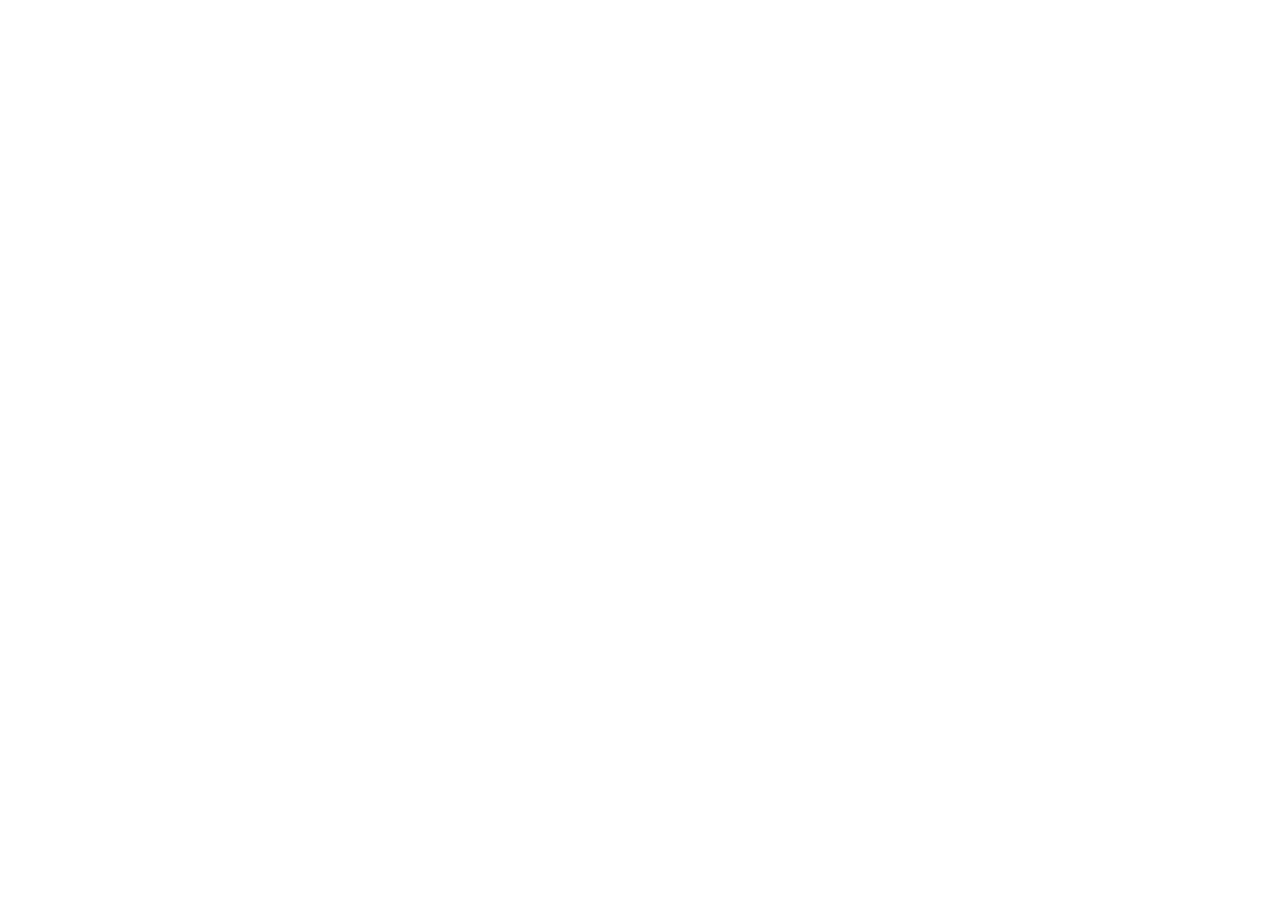
==== pheatures.js/index.html @ b2d4e85c "Create index.html" ====
<!doctype html>
<html lang="en">
  <head>
    <meta charset="UTF-8" />
    <meta name="viewport" content="width=device-width, initial-scale=1.0" />
    <title>Pheatures JS</title>
    <script type="module" crossorigin src="/assets/index-czYhiJKk.js"></script>
    <link rel="stylesheet" crossorigin href="/assets/index-DvNXsyht.css">
  </head>
  <body>
    <div id="root"></div>
  </body>
</html>
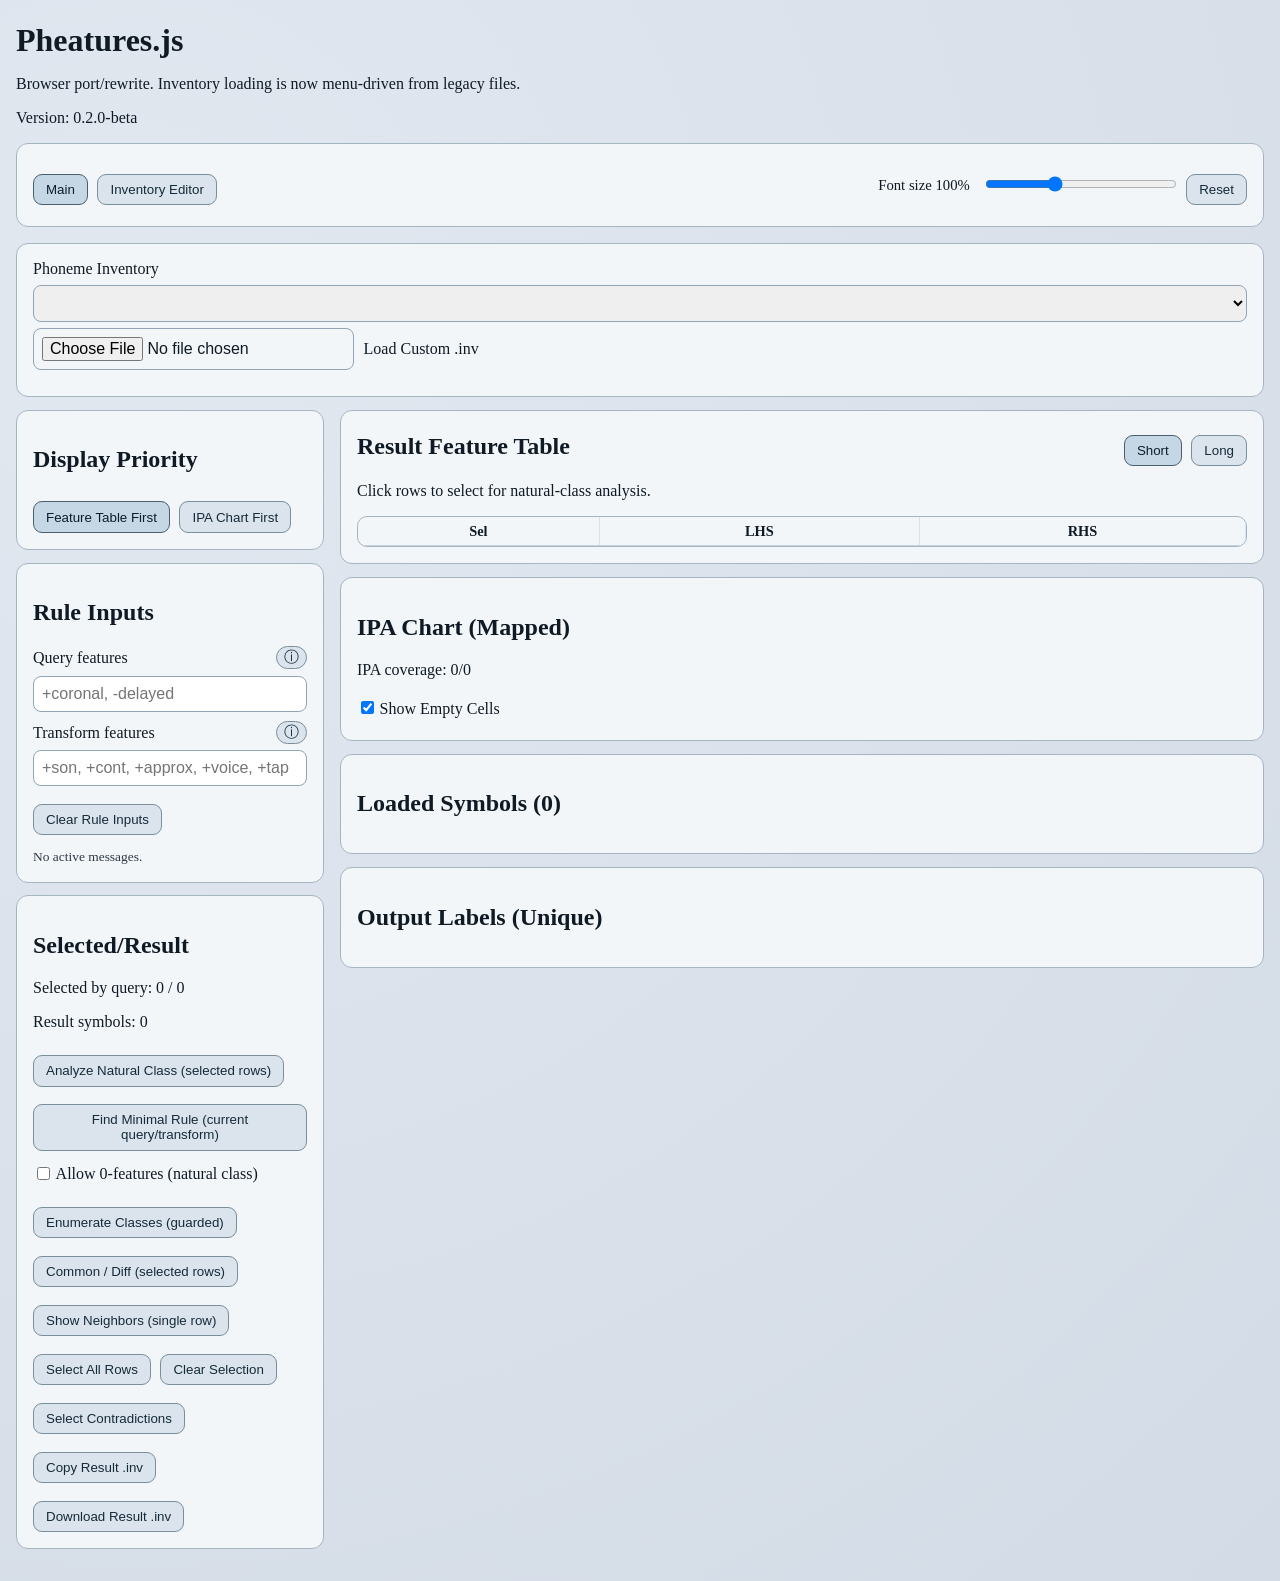
==== commit 1b0d8b1e: "Fix path to js" ====
--- a/pheatures.js/index.html
+++ b/pheatures.js/index.html
@@ -3,9 +3,9 @@
   <head>
     <meta charset="UTF-8" />
     <meta name="viewport" content="width=device-width, initial-scale=1.0" />
-    <title>Pheatures JS</title>
-    <script type="module" crossorigin src="/assets/index-czYhiJKk.js"></script>
-    <link rel="stylesheet" crossorigin href="/assets/index-DvNXsyht.css">
+    <title>Pheatures.js</title>
+    <script type="module" crossorigin src="./assets/index-czYhiJKk.js"></script>
+    <link rel="stylesheet" crossorigin href="./assets/index-DvNXsyht.css">
   </head>
   <body>
     <div id="root"></div>
--- a/pheatures.js/assets/index-DvNXsyht.css
+++ b/pheatures.js/assets/index-DvNXsyht.css
@@ -0,0 +1 @@
+@font-face{font-family:Doulos SIL;src:url(/fonts/DoulosSIL-Regular.woff2) format("woff2"),url(/fonts/DoulosSIL-Regular.woff) format("woff");font-weight:400;font-style:normal;font-display:swap}:root{--bg-a: #e2e8f0;--bg-b: #d3dbe6;--ink: #101a24;--card: #f2f6f9;--accent: #214961;--chip: #d1dfeb;--chip-border: #b0c2d1;--panel-border: #a6b5c2;--control-border: #92a4b5;--help-border: #a3b2bf;--help-bg: #eaf1f7;--inline-message: #2d3844;--button-border: #7a8e9b;--button-bg: #dbe4ec;--button-fg: #152b3a;--button-active-bg: #c5d6e4;--button-active-border: #4a5f6e;--button-active-fg: #0d1e29;--report-border: #99abbd;--report-bg: #edf3f8;--table-border-bottom: #c5d1dc;--table-border-right: #d9e2eb;--row-hover-bg: #e6eef4;--row-contr-bg: #f9ecea;--cell-selected-bg: #c5d6e4;--cell-contr-bg: #f5dbd9;--editor-header-bg: #d9e0ea;--editor-header-fg: #3d4652;--editor-derived-row-bg: #ebf0f5;--ipa-zoom-factor: 1}*{box-sizing:border-box}body{margin:0;color:var(--ink);font-family:"Noto Serif","Source Serif 4",serif;background:radial-gradient(circle at 10% 20%,var(--bg-a),var(--bg-b))}.layout{max-width:1400px;margin:0 auto;padding:1.4rem 1rem 2rem}h1{margin:0;font-size:clamp(1.6rem,2.5vw,2.3rem)}.panel{margin-top:1rem;padding:1rem;border:1px solid var(--panel-border);border-radius:12px;background:var(--card)}.panel-title-row{display:flex;justify-content:space-between;gap:.8rem;align-items:center;flex-wrap:wrap}.panel-title-row h2{margin:0}.compact-panel{margin-top:.8rem}.main-grid{margin-top:.8rem;display:grid;grid-template-columns:minmax(290px,1fr) minmax(0,3fr);gap:1rem;align-items:start}.main-left-column,.main-right-column{min-width:0}.main-right-column .panel:first-child,.main-left-column .panel:first-child{margin-top:0}select{width:100%;margin-top:.4rem;padding:.5rem;border:1px solid var(--control-border);border-radius:8px;font-size:1rem}.inline-select{width:auto;min-width:14rem;margin-left:.4rem}input{width:100%;margin-top:.4rem;margin-bottom:.6rem;padding:.5rem;border:1px solid var(--control-border);border-radius:8px;font-size:1rem}input[type=file]{width:auto;margin-right:.6rem}input[type=checkbox]{width:auto;margin-right:.35rem}input[type=range]{width:12rem;margin-left:.5rem;vertical-align:middle}.chips{display:flex;flex-wrap:wrap;gap:.45rem}.chip{background:var(--chip);border:1px solid var(--chip-border);color:var(--accent);border-radius:999px;padding:.2rem .55rem;font-size:.95rem}.actions{display:flex;gap:.6rem;flex-wrap:wrap;align-items:center}.top-nav-zoom{margin-left:auto;display:flex;align-items:center;gap:.45rem;flex-wrap:wrap}.top-nav-zoom label{font-size:.92rem}.rule-actions-row{gap:.8rem}.field-label-row{display:flex;align-items:center;justify-content:space-between;gap:.45rem}.info-button{margin-top:0;padding:.1rem .45rem;border-radius:999px;font-size:.92rem;line-height:1.2}.rule-help-popover{margin-top:.35rem;margin-bottom:.5rem;border:1px solid var(--help-border);border-radius:8px;background:var(--help-bg);padding:.55rem .6rem;font-size:.9rem;line-height:1.3}.rule-help-popover p{margin:.16rem 0}.rule-help-feature-list{max-height:9.2rem;overflow:auto}.inline-messages{font-size:.84rem;line-height:1.3;color:var(--inline-message);flex:1 1 300px;min-width:220px;white-space:pre-line}button{margin-top:.5rem;border:1px solid var(--button-border);background:var(--button-bg);color:var(--button-fg);padding:.45rem .75rem;border-radius:9px;cursor:pointer}button.active-view-button{background:var(--button-active-bg);border-color:var(--button-active-border);color:var(--button-active-fg)}.report{margin-top:.8rem;padding:.6rem;border:1px dashed var(--report-border);border-radius:10px;background:var(--report-bg)}.report p{margin:.2rem 0}.report pre{margin:.4rem 0 0;white-space:pre-wrap;font-family:IBM Plex Mono,Fira Code,monospace;font-size:.82rem}.table-wrap{overflow:auto;border:1px solid var(--panel-border);border-radius:10px}table{border-collapse:collapse;width:max-content;min-width:100%;font-size:.9rem}th,td{border-bottom:1px solid var(--table-border-bottom);border-right:1px solid var(--table-border-right);padding:.35rem .45rem;white-space:nowrap}tr:hover{background:var(--row-hover-bg)}.contr-row{background:var(--row-contr-bg)}.selected-cell{background:var(--cell-selected-bg)}.contr-cell{background:var(--cell-contr-bg)}.ipa-block{margin-top:.9rem}.ipa-block h3{margin-bottom:.5rem}.ipa-table td{min-width:3.6em;height:2.2em;text-align:center;vertical-align:middle;font-size:calc(1.07em * var(--ipa-zoom-factor, 1));font-family:Doulos SIL,"Noto Serif","Source Serif 4",serif;line-height:1.15}.ipa-table,.ipa-table *{font-family:Doulos SIL,"Noto Serif","Source Serif 4",serif}.mapped-ipa-table td{min-width:3.2em;height:3.2em;padding:.2rem .25rem}.mapped-ipa-table-square td{width:2.55em;min-width:2.55em;height:2.55em;padding:.2rem}.ipa-cell-content{display:block;text-align:center;font-size:1.05em;line-height:1.2;font-family:Doulos SIL,"Noto Serif","Source Serif 4",serif;white-space:pre-line}.ipa-text{font-family:Doulos SIL,"Noto Serif","Source Serif 4",serif;font-size:calc(1em * var(--ipa-zoom-factor, 1));line-height:1.15}.editor-header{background:var(--editor-header-bg);color:var(--editor-header-fg);font-weight:600}.editor-derived-row td{background:var(--editor-derived-row-bg)}.editor-derived-row td.selected-cell{background:var(--cell-selected-bg)}.plain-row-button{border:1px solid var(--button-border);background:var(--button-bg);color:var(--button-fg);border-radius:9px;padding:.28rem .58rem}@media (max-width: 1100px){.main-grid{grid-template-columns:1fr}.inline-messages{flex-basis:100%}}
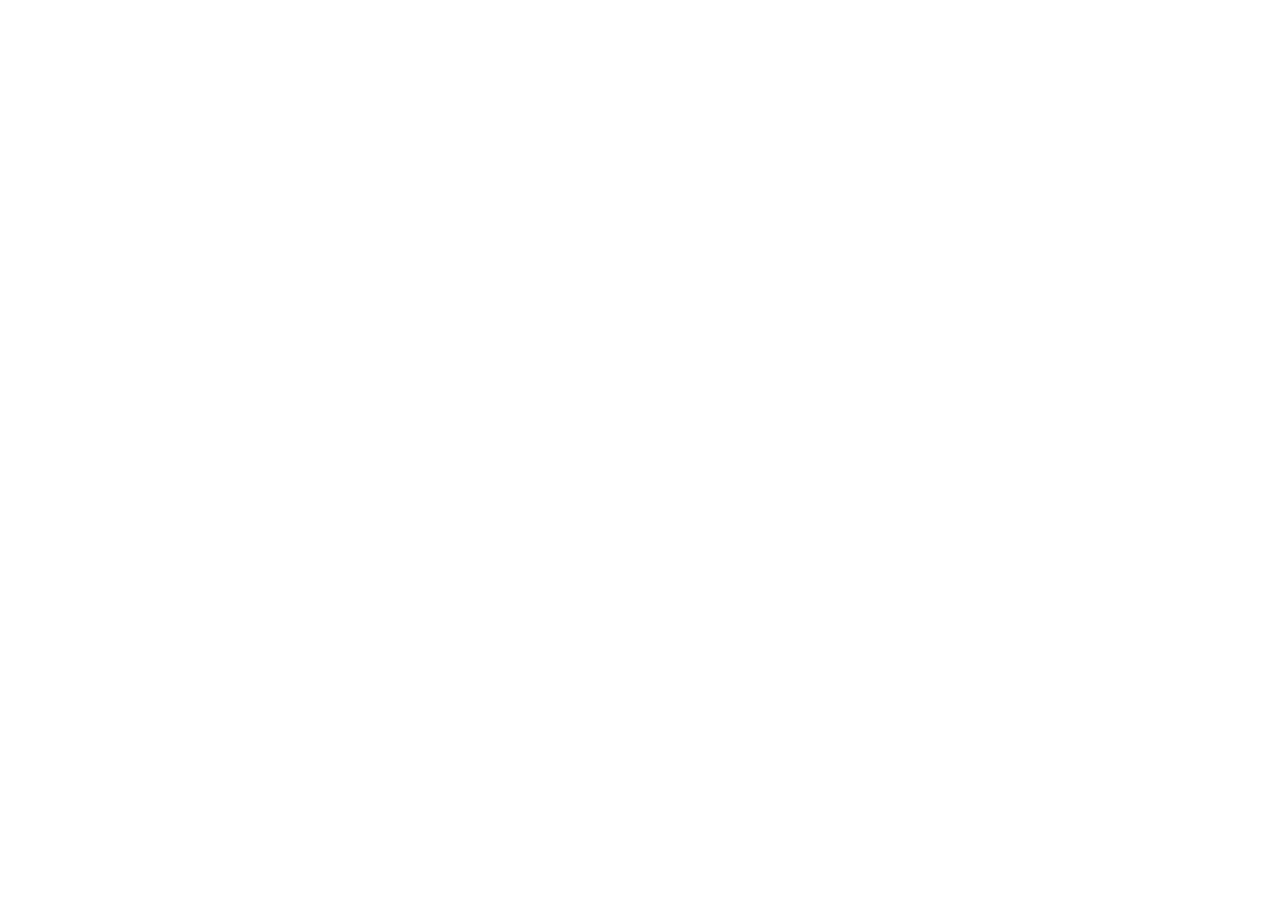
==== commit 73e7ee95: "Fix paths" ====
--- a/pheatures.js/index.html
+++ b/pheatures.js/index.html
@@ -3,9 +3,9 @@
   <head>
     <meta charset="UTF-8" />
     <meta name="viewport" content="width=device-width, initial-scale=1.0" />
-    <title>Pheatures.js</title>
-    <script type="module" crossorigin src="./assets/index-czYhiJKk.js"></script>
-    <link rel="stylesheet" crossorigin href="./assets/index-DvNXsyht.css">
+    <title>Pheatures JS</title>
+    <script type="module" crossorigin src="./assets/index.js"></script>
+    <link rel="stylesheet" crossorigin href="./assets/index.css">
   </head>
   <body>
     <div id="root"></div>
